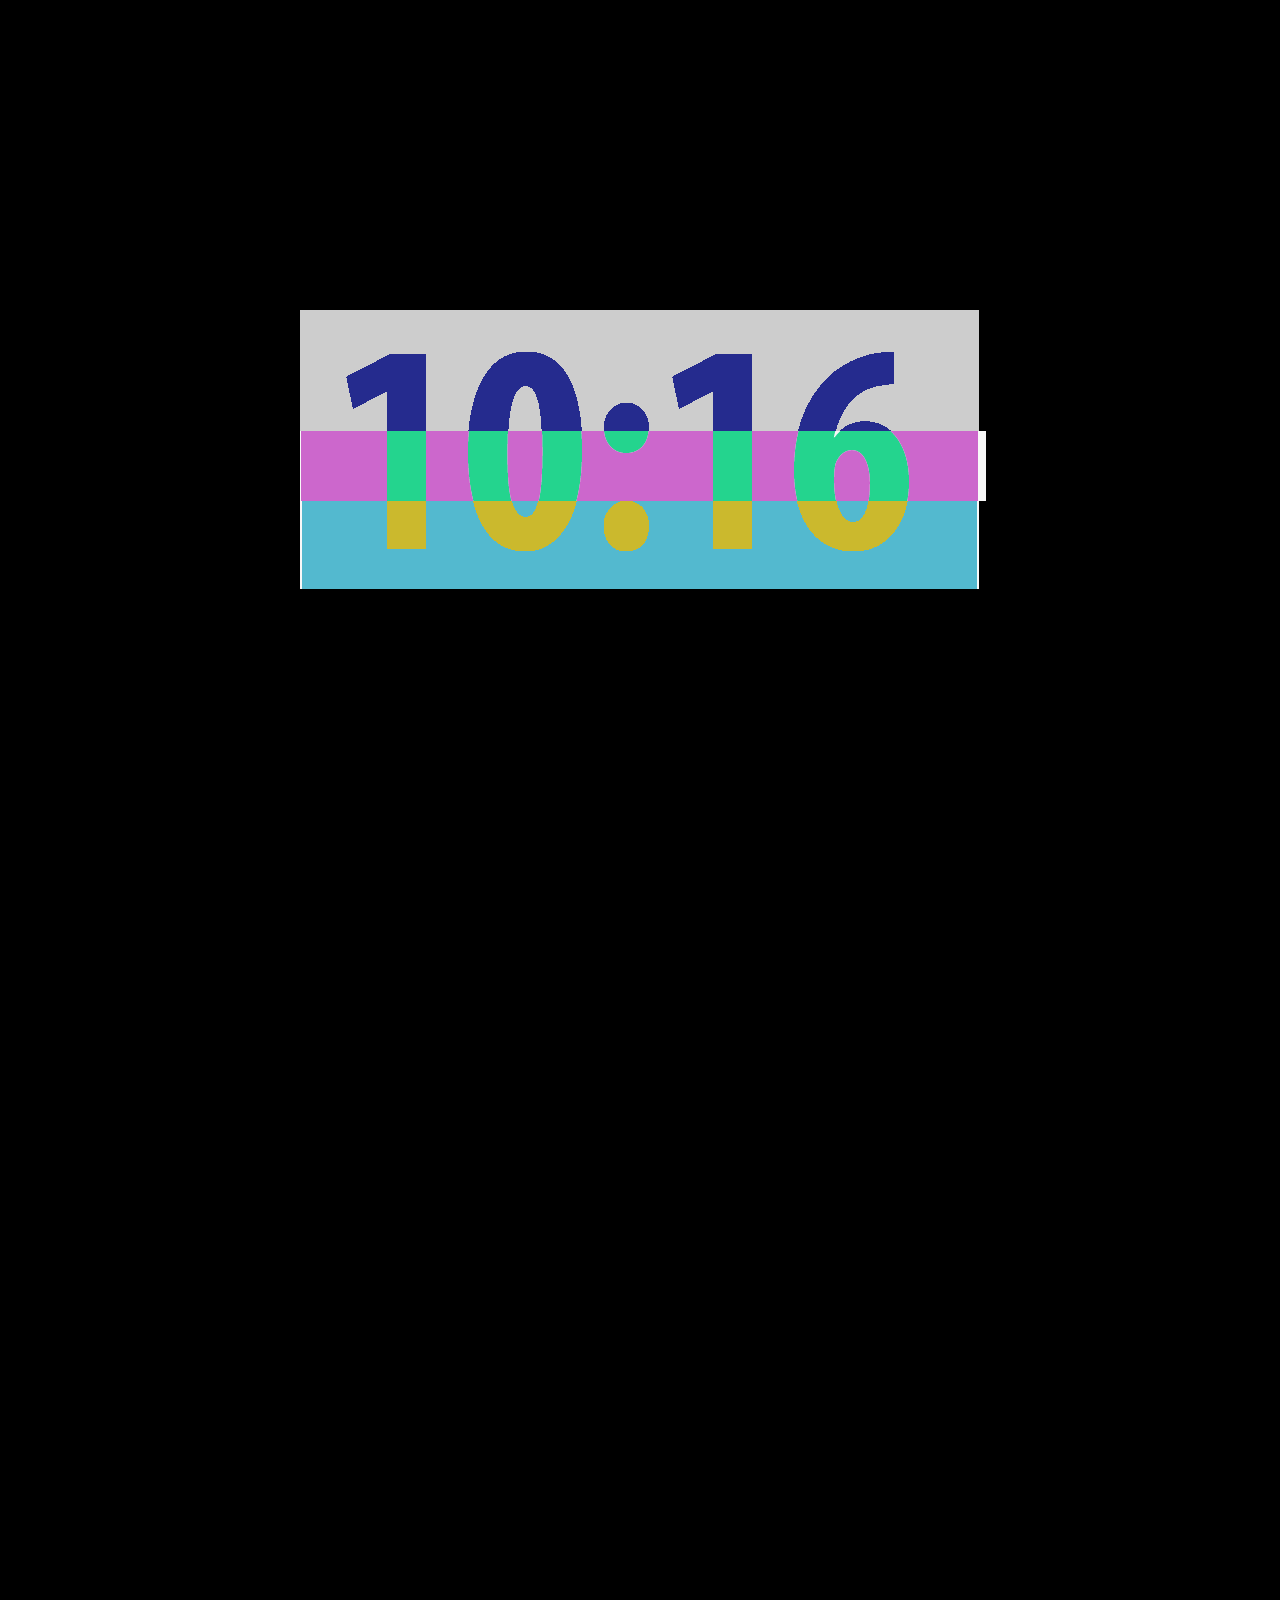
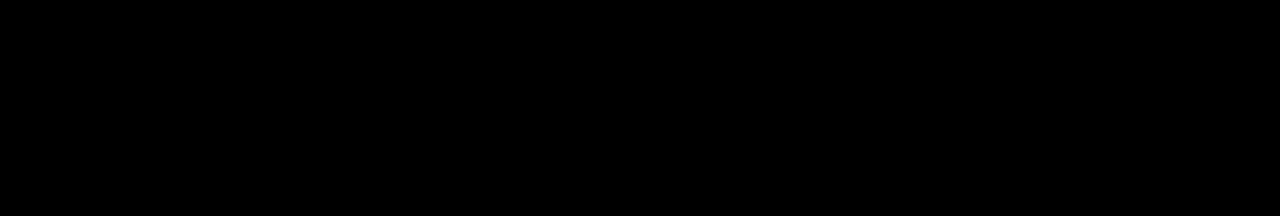
==== index.html @ a34f2b10 "Create basic layout" ====
<!DOCTYPE html PUBLIC "-//W3C//DTD XHTML 1.0 Transitional//EN" "http://www.w3.org/TR/xhtml1/DTD/xhtml1-transitional.dtd">
<html>
<head>
    <title>Scroll</title>
	<link rel="stylesheet" type="text/css" href="css/scroll.css" />
	<script src="http://ajax.googleapis.com/ajax/libs/jquery/1.9.1/jquery.min.js"></script>
	<script src="js/scroll.js"></script>
</head>

<body>

<div id="container">
	<img id="top" class="slider direction1" src="imgs/top.png" />
	<img id="middle" class="slider direction2" src="imgs/middle.png" />
	<img id="bottom" class="slider direction1" src="imgs/bottom.png" />
</div>

</body>

</html>
---- css/scroll.css ----
body {
	background-color: black;
}

#container {
	position: fixed;
	top: 50%;
	left: 50%;
	margin-top: -140px;
	margin-left: -340px;
}

.slider {
	position: absolute;
}

#top {
	top: 0;
}

#middle {
	top: 121px
}

#bottom {
	top: 191px;
}
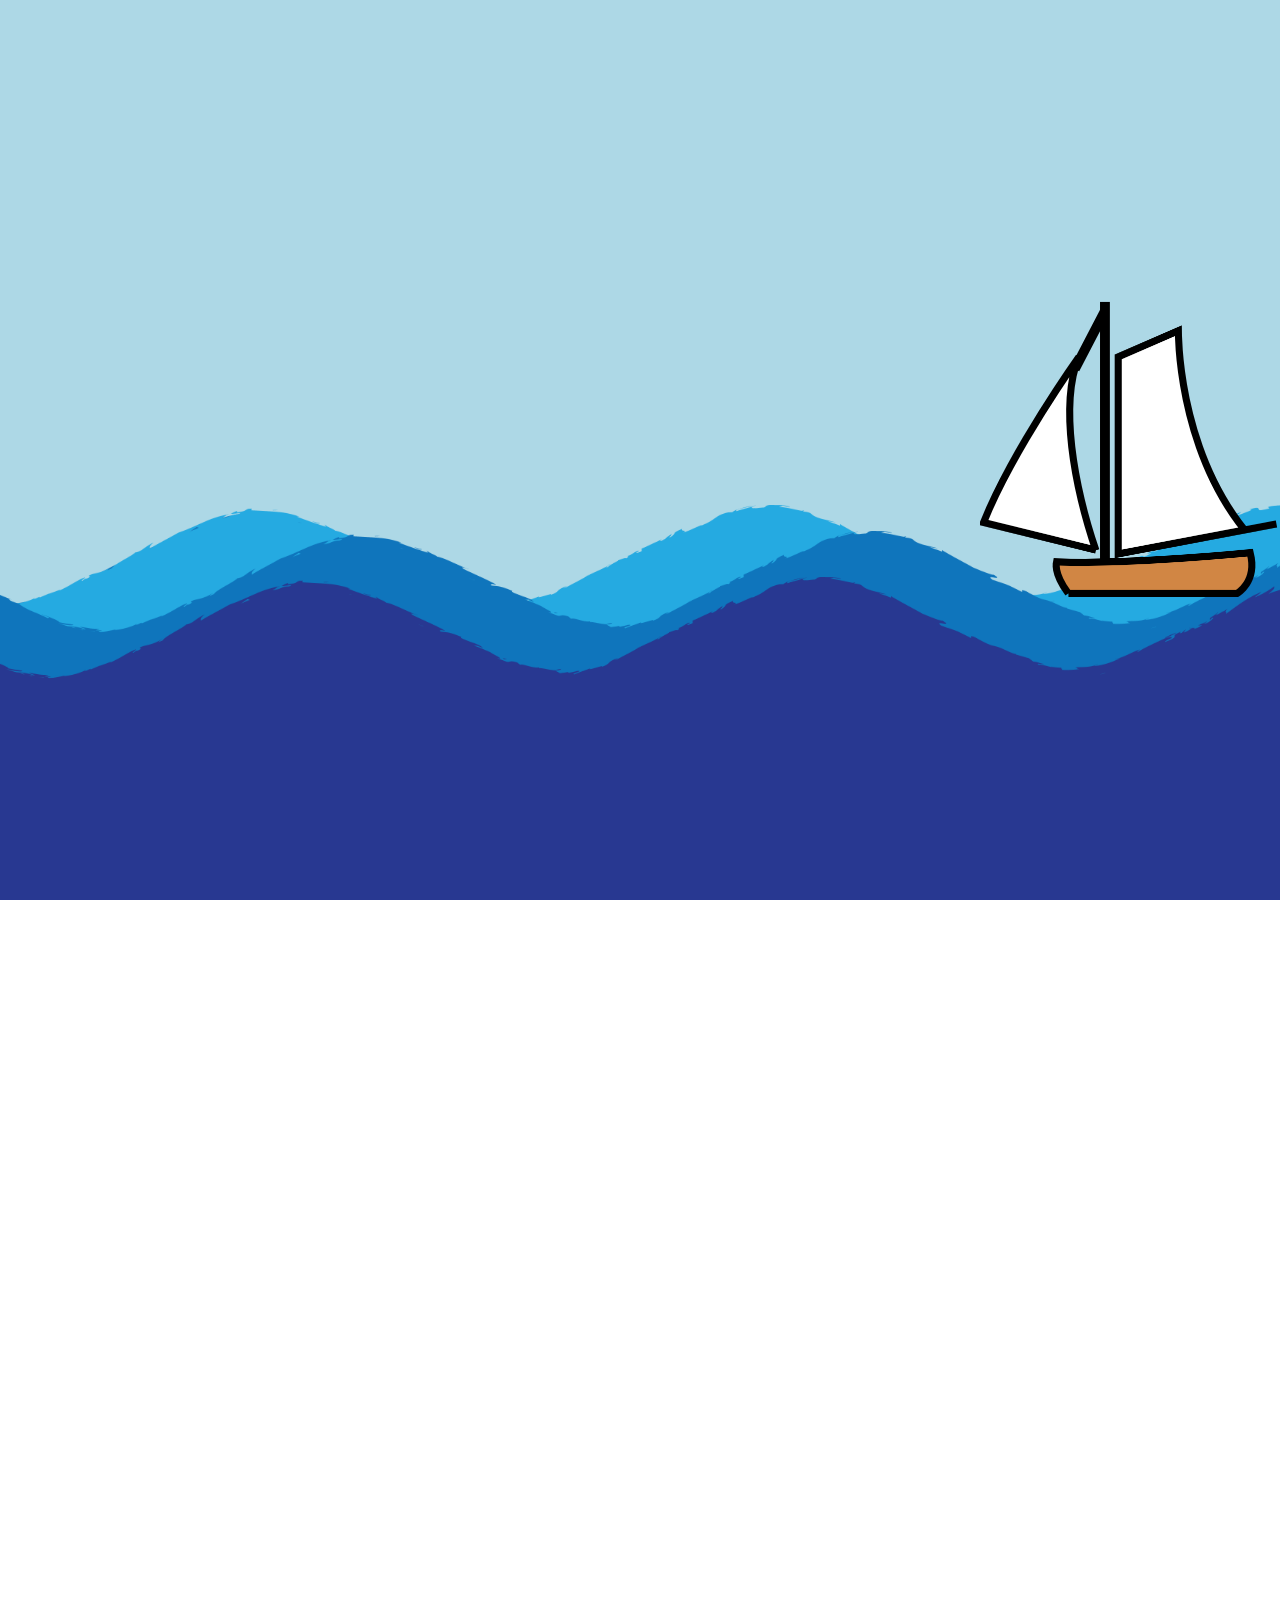
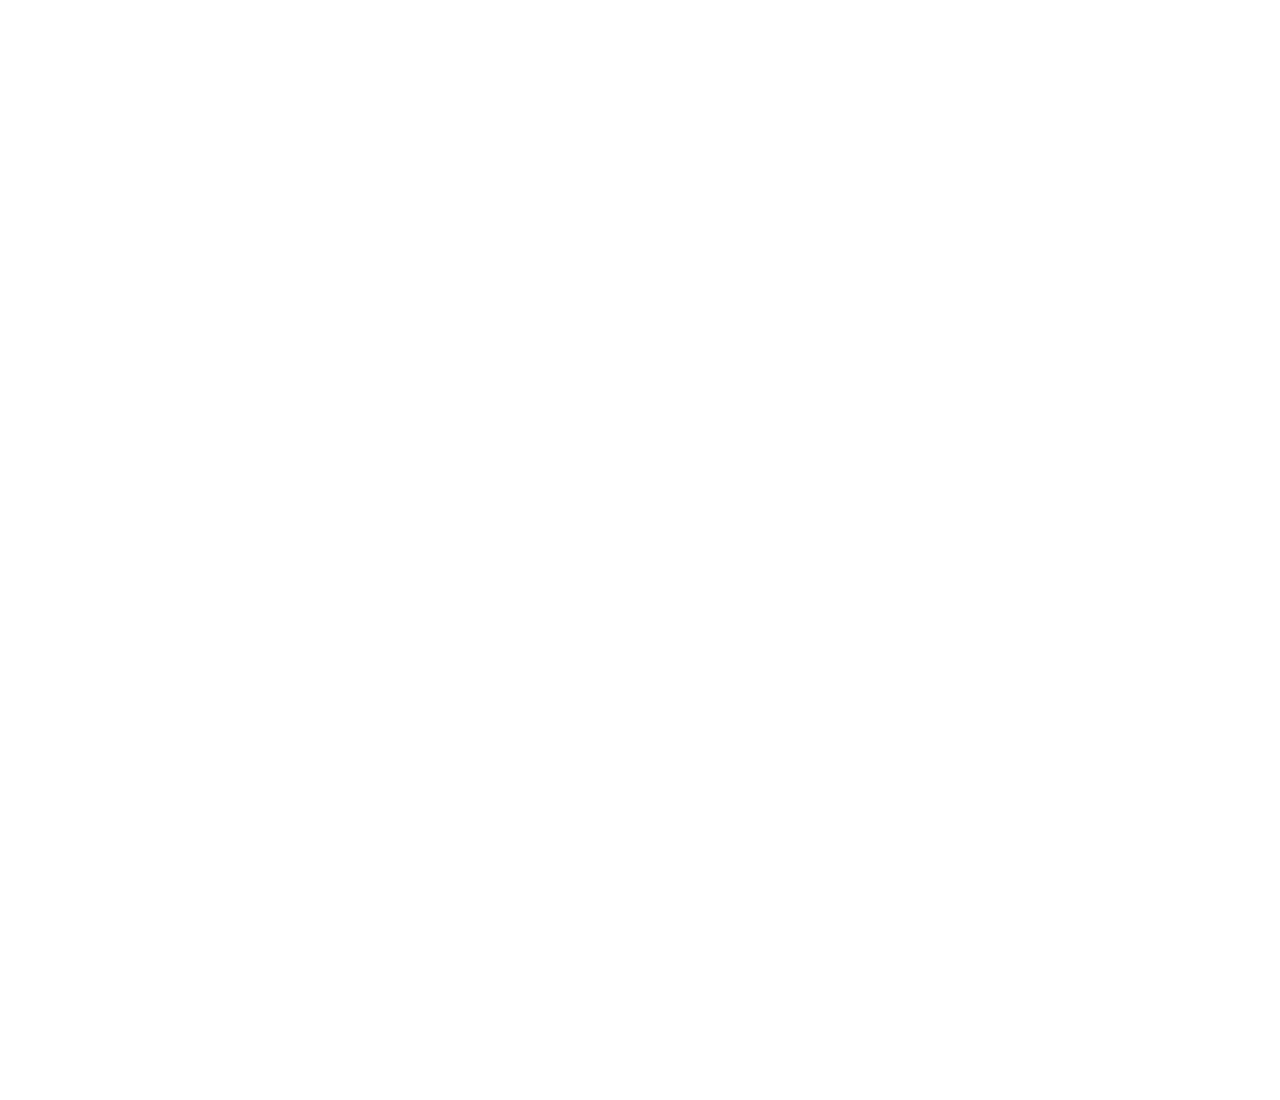
==== commit 4d6aa6f7: "Rename index file" ====
--- a/index.html
+++ b/index.html
@@ -1,18 +1,19 @@
 <!DOCTYPE html PUBLIC "-//W3C//DTD XHTML 1.0 Transitional//EN" "http://www.w3.org/TR/xhtml1/DTD/xhtml1-transitional.dtd">
 <html>
 <head>
-    <title>Scroll</title>
-	<link rel="stylesheet" type="text/css" href="css/scroll.css" />
+    <title>Boat!</title>
+	<link rel="stylesheet" type="text/css" href="css/boat.css" />
 	<script src="http://ajax.googleapis.com/ajax/libs/jquery/1.9.1/jquery.min.js"></script>
-	<script src="js/scroll.js"></script>
+	<script src="js/boat.js"></script>
 </head>
 
 <body>
 
 <div id="container">
-	<img id="top" class="slider direction1" src="imgs/top.png" />
-	<img id="middle" class="slider direction2" src="imgs/middle.png" />
-	<img id="bottom" class="slider direction1" src="imgs/bottom.png" />
+	<img id="wave1" class="wave" src="imgs/wave1.png" data-initial-left="-10" data-initial-bottom="-13" />
+	<img id="wave2" class="wave" src="imgs/wave2.png" data-initial-left="-2" data-initial-bottom="-16" />
+	<img id="boat" src="imgs/boat.png" data-initial-bottom="230" />
+	<img id="wave3" class="wave" src="imgs/wave3.png" data-initial-left="-6" data-initial-bottom="-21" />
 </div>
 
 </body>
--- a/css/boat.css
+++ b/css/boat.css
@@ -0,0 +1,39 @@
+body {
+	margin: 0;
+}
+
+#container {
+	width: 100%;
+	height: 100%;
+	background-color: lightblue;
+	overflow: hidden;
+	position: fixed;
+}
+
+.wave {
+	position: absolute;
+	width: 120%;
+}
+
+#wave1 {
+	left: -10%;
+	bottom: -13%;
+}
+
+#wave2 {
+	left: -2%;
+	bottom: -16%;
+}
+
+#wave3 {
+	left: -6%;
+	bottom: -21%;
+}
+
+#boat {
+	position: absolute;
+	bottom: 230px;
+	right: 0;
+	width: 300px;
+	height: 300px;
+}
